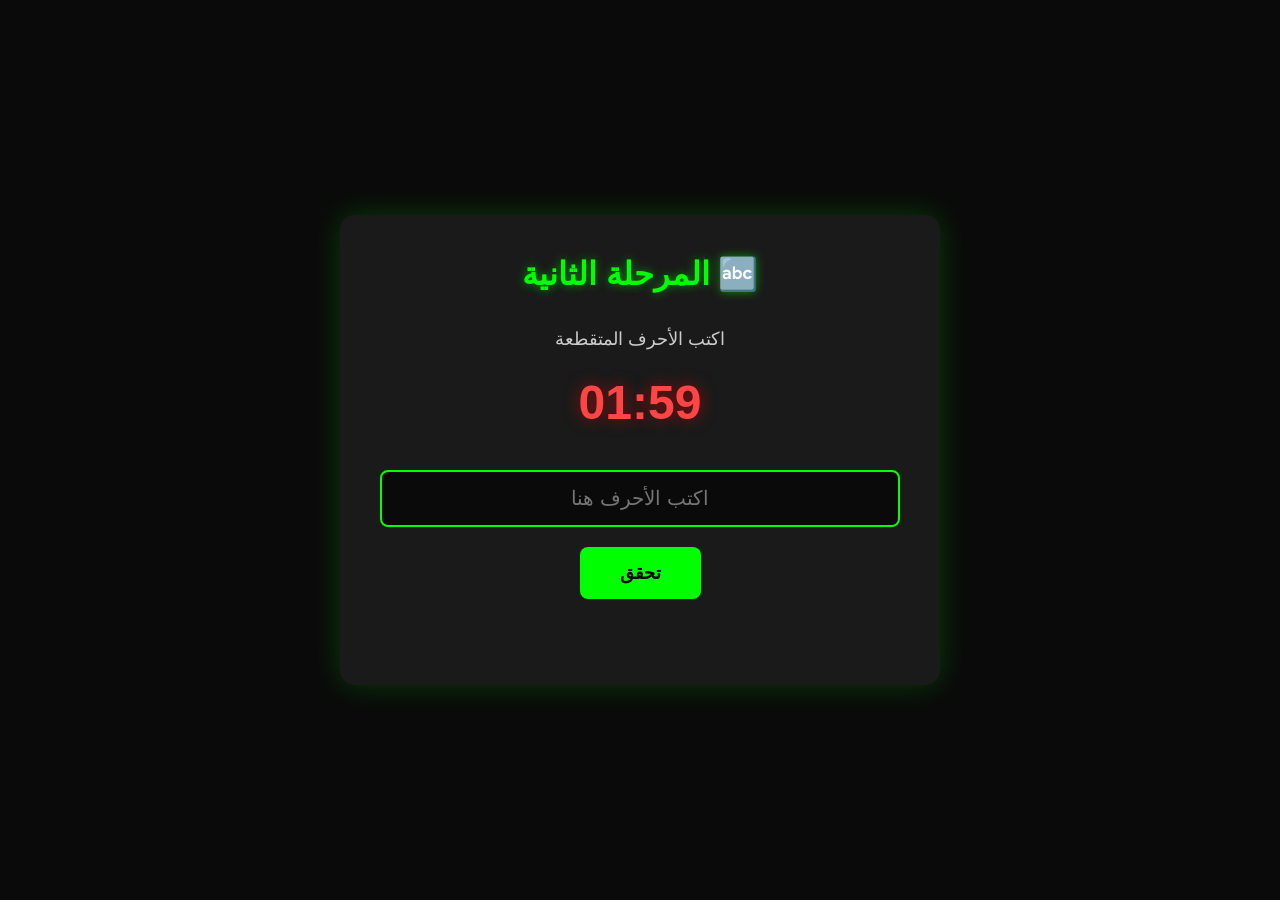
==== level2.html @ 3da8ce1b "Add level2.html for the second stage of the game" ====
<!DOCTYPE html>
<html lang="ar" dir="rtl">
<head>
    <meta charset="UTF-8">
    <meta name="viewport" content="width=device-width, initial-scale=1.0">
    <title>المرحلة الثانية</title>
    <link rel="stylesheet" href="style.css">
</head>
<body>
    <div class="container">
        <h1>🔤 المرحلة الثانية</h1>
        
        <p class="message">اكتب الأحرف المتقطعة</p>
        
        <div class="timer" id="timer">02:00</div>
        
        <input type="text" id="letters" placeholder="اكتب الأحرف هنا">
        
        <button onclick="checkLetters()">تحقق</button>
        
        <div class="error" id="error">❌ الأحرف خاطئة</div>
        
        <div class="hint" id="hint">
            💡 اتوقع انك شفت احرف متقطعه قبل قليل
        </div>
    </div>

    <script>
        let timeLeft = 120;
        let timerInterval;

        function startTimer() {
            timerInterval = setInterval(() => {
                timeLeft--;
                const minutes = Math.floor(timeLeft / 60);
                const seconds = timeLeft % 60;
                document.getElementById('timer').textContent = 
                    `${String(minutes).padStart(2, '0')}:${String(seconds).padStart(2, '0')}`;
                
                if (timeLeft <= 0) {
                    clearInterval(timerInterval);
                    document.getElementById('hint').classList.add('show');
                }
            }, 1000);
        }

        function checkLetters() {
            const letters = document.getElementById('letters').value.replace(/\s/g, '');
            
            if (letters === 'جبك') {
                clearInterval(timerInterval);
                window.location.href = 'level3.html';
            } else {
                document.getElementById('error').classList.add('show');
                setTimeout(() => {
                    document.getElementById('error').classList.remove('show');
                }, 2000);
            }
        }

        startTimer();
    </script>
</body>
</html>
---- style.css ----
* {
    margin: 0;
    padding: 0;
    box-sizing: border-box;
}

body {
    background: #0a0a0a;
    color: #fff;
    font-family: 'Arial', sans-serif;
    min-height: 100vh;
    display: flex;
    justify-content: center;
    align-items: center;
    padding: 20px;
}

.container {
    background: #1a1a1a;
    padding: 40px;
    border-radius: 15px;
    box-shadow: 0 0 30px rgba(0, 255, 0, 0.2);
    max-width: 600px;
    width: 100%;
    text-align: center;
}

h1 {
    font-size: 32px;
    margin-bottom: 30px;
    color: #0f0;
    text-shadow: 0 0 10px rgba(0, 255, 0, 0.5);
}

.timer {
    font-size: 48px;
    color: #ff4444;
    margin: 20px 0;
    font-weight: bold;
    text-shadow: 0 0 15px rgba(255, 0, 0, 0.5);
}

input[type="text"] {
    width: 100%;
    padding: 15px;
    font-size: 20px;
    background: #0a0a0a;
    border: 2px solid #0f0;
    border-radius: 8px;
    color: #fff;
    text-align: center;
    margin: 20px 0;
}

input[type="text"]:focus {
    outline: none;
    border-color: #00ff00;
    box-shadow: 0 0 10px rgba(0, 255, 0, 0.3);
}

button {
    padding: 15px 40px;
    font-size: 18px;
    background: #0f0;
    color: #000;
    border: none;
    border-radius: 8px;
    cursor: pointer;
    font-weight: bold;
    transition: all 0.3s;
}

button:hover {
    background: #00cc00;
    transform: scale(1.05);
}

.hint {
    color: #333;
    font-size: 14px;
    margin-top: 30px;
    opacity: 0;
    transition: opacity 1s;
}

.hint.show {
    opacity: 0.4;
}

.flash-text {
    position: fixed;
    top: 50%;
    left: 50%;
    transform: translate(-50%, -50%);
    font-size: 80px;
    color: #0f0;
    font-weight: bold;
    text-shadow: 0 0 20px rgba(0, 255, 0, 0.8);
    z-index: 1000;
    display: none;
}

.flash-text.show {
    display: block;
    animation: flash 1s ease-in-out;
}

@keyframes flash {
    0% { opacity: 0; transform: translate(-50%, -50%) scale(0.5); }
    50% { opacity: 1; transform: translate(-50%, -50%) scale(1.2); }
    100% { opacity: 0; transform: translate(-50%, -50%) scale(0.5); }
}

.symbols-grid {
    display: grid;
    grid-template-columns: repeat(3, 1fr);
    gap: 15px;
    margin: 30px 0;
}

.symbol-box {
    background: #0a0a0a;
    border: 2px solid #0f0;
    border-radius: 10px;
    padding: 30px;
    cursor: pointer;
    transition: all 0.3s;
    display: flex;
    justify-content: center;
    align-items: center;
    font-size: 40px;
}

.symbol-box:hover {
    background: #1a1a1a;
    border-color: #00ff00;
    transform: scale(1.05);
}

.symbol-box.selected {
    background: #0f0;
    color: #000;
}

.final-code {
    background: #0a0a0a;
    border: 2px solid #0f0;
    border-radius: 10px;
    padding: 20px;
    margin: 20px 0;
    font-size: 24px;
    font-family: monospace;
    word-break: break-all;
    color: #0f0;
}

.copy-btn {
    background: #0f0;
    color: #000;
    padding: 12px 30px;
    margin: 20px 0;
}

.message {
    font-size: 18px;
    line-height: 1.8;
    margin: 20px 0;
    color: #ccc;
}

.error {
    color: #ff4444;
    font-size: 16px;
    margin: 10px 0;
    display: none;
}

.error.show {
    display: block;
}
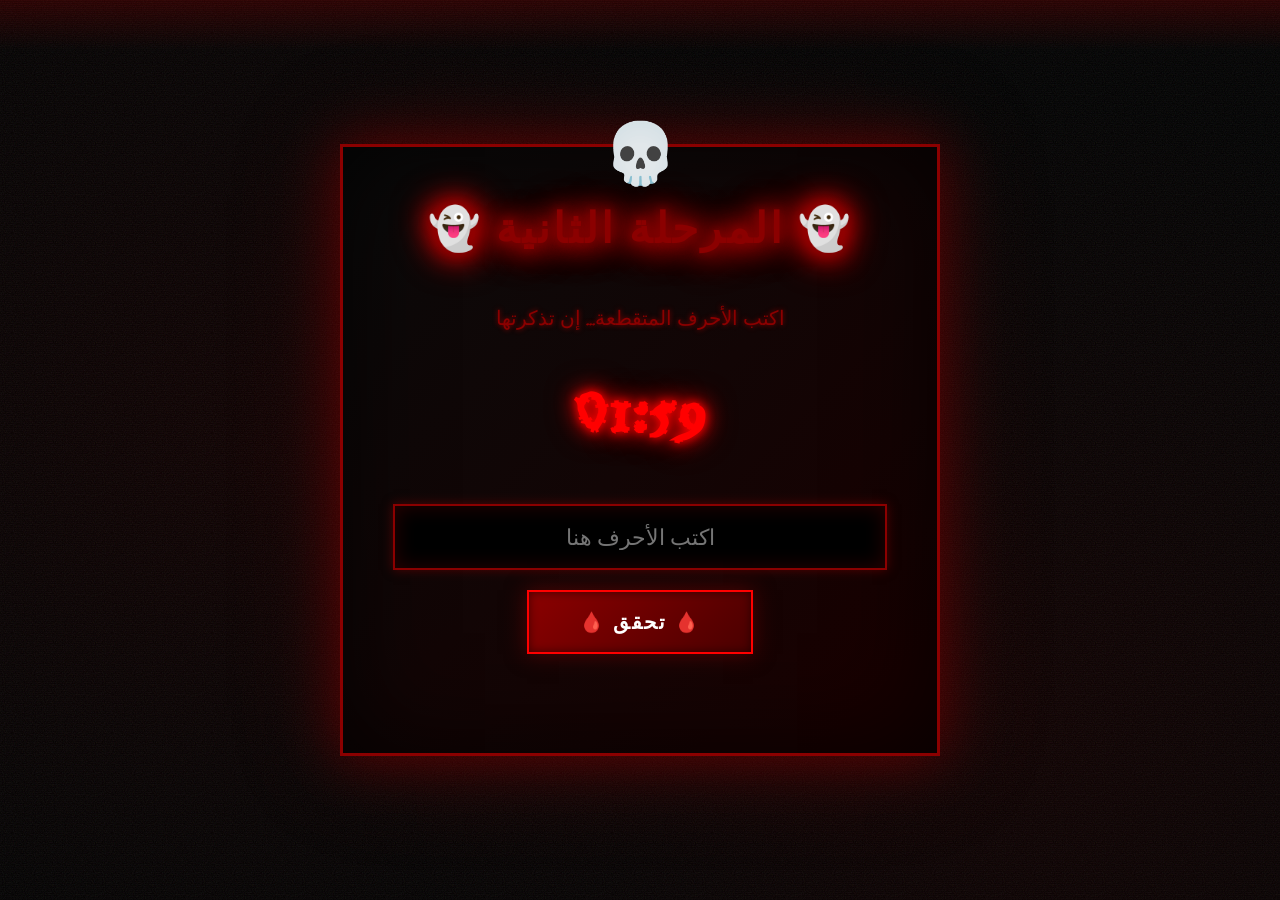
==== commit 0ac1a518: "Add emojis and update text in level2.html" ====
--- a/level2.html
+++ b/level2.html
@@ -3,25 +3,27 @@
 <head>
     <meta charset="UTF-8">
     <meta name="viewport" content="width=device-width, initial-scale=1.0">
-    <title>المرحلة الثانية</title>
+    <title>💀 المرحلة الثانية</title>
     <link rel="stylesheet" href="style.css">
 </head>
 <body>
+    <div class="blood-drip"></div>
+    
     <div class="container">
-        <h1>🔤 المرحلة الثانية</h1>
+        <h1>👻 المرحلة الثانية 👻</h1>
         
-        <p class="message">اكتب الأحرف المتقطعة</p>
+        <p class="message">اكتب الأحرف المتقطعة... إن تذكرتها</p>
         
         <div class="timer" id="timer">02:00</div>
         
         <input type="text" id="letters" placeholder="اكتب الأحرف هنا">
         
-        <button onclick="checkLetters()">تحقق</button>
+        <button onclick="checkLetters()">🩸 تحقق 🩸</button>
         
-        <div class="error" id="error">❌ الأحرف خاطئة</div>
+        <div class="error" id="error">❌ الأحرف خاطئة... الذاكرة تخونك ❌</div>
         
         <div class="hint" id="hint">
-            💡 اتوقع انك شفت احرف متقطعه قبل قليل
+            💀 اتوقع انك شفت احرف متقطعه قبل قليل 💀
         </div>
     </div>
 
--- a/style.css
+++ b/style.css
@@ -1,3 +1,5 @@
+@import url('https://fonts.googleapis.com/css2?family=Creepster&family=Nosifer&family=Eater&display=swap');
+
 * {
     margin: 0;
     padding: 0;
@@ -5,86 +7,246 @@
 }
 
 body {
-    background: #0a0a0a;
-    color: #fff;
-    font-family: 'Arial', sans-serif;
+    background: #000;
+    background-image: 
+        radial-gradient(circle at 20% 50%, rgba(139, 0, 0, 0.1) 0%, transparent 50%),
+        radial-gradient(circle at 80% 80%, rgba(139, 0, 0, 0.1) 0%, transparent 50%),
+        url('data:image/svg+xml,%3Csvg xmlns="http://www.w3.org/2000/svg" width="100" height="100"%3E%3Cfilter id="noise"%3E%3CfeTurbulence type="fractalNoise" baseFrequency="0.9" numOctaves="4" /%3E%3C/filter%3E%3Crect width="100" height="100" filter="url(%23noise)" opacity="0.1"/%3E%3C/svg%3E');
+    color: #8b0000;
+    font-family: 'Creepster', cursive;
     min-height: 100vh;
     display: flex;
     justify-content: center;
     align-items: center;
     padding: 20px;
+    position: relative;
+    overflow-x: hidden;
+}
+
+body::before {
+    content: '';
+    position: fixed;
+    top: 0;
+    left: 0;
+    width: 100%;
+    height: 100%;
+    background: 
+        repeating-linear-gradient(
+            0deg,
+            rgba(0, 0, 0, 0.15),
+            rgba(0, 0, 0, 0.15) 1px,
+            transparent 1px,
+            transparent 2px
+        );
+    pointer-events: none;
+    z-index: 1;
+    animation: flicker 0.15s infinite;
+}
+
+@keyframes flicker {
+    0% { opacity: 0.27861; }
+    5% { opacity: 0.34769; }
+    10% { opacity: 0.23604; }
+    15% { opacity: 0.90626; }
+    20% { opacity: 0.18128; }
+    25% { opacity: 0.83891; }
+    30% { opacity: 0.65583; }
+    35% { opacity: 0.67807; }
+    40% { opacity: 0.26559; }
+    45% { opacity: 0.84693; }
+    50% { opacity: 0.96019; }
+    55% { opacity: 0.08594; }
+    60% { opacity: 0.20313; }
+    65% { opacity: 0.71988; }
+    70% { opacity: 0.53455; }
+    75% { opacity: 0.37288; }
+    80% { opacity: 0.71428; }
+    85% { opacity: 0.70419; }
+    90% { opacity: 0.7003; }
+    95% { opacity: 0.36108; }
+    100% { opacity: 0.24387; }
 }
 
 .container {
-    background: #1a1a1a;
-    padding: 40px;
-    border-radius: 15px;
-    box-shadow: 0 0 30px rgba(0, 255, 0, 0.2);
+    background: linear-gradient(135deg, #0a0a0a 0%, #1a0000 100%);
+    padding: 50px;
+    border-radius: 0;
+    box-shadow: 
+        0 0 50px rgba(139, 0, 0, 0.5),
+        inset 0 0 100px rgba(0, 0, 0, 0.8),
+        0 0 100px rgba(139, 0, 0, 0.3);
     max-width: 600px;
     width: 100%;
     text-align: center;
+    position: relative;
+    border: 3px solid #8b0000;
+    animation: containerPulse 3s infinite;
+    z-index: 2;
+}
+
+@keyframes containerPulse {
+    0%, 100% { 
+        box-shadow: 
+            0 0 50px rgba(139, 0, 0, 0.5),
+            inset 0 0 100px rgba(0, 0, 0, 0.8);
+    }
+    50% { 
+        box-shadow: 
+            0 0 80px rgba(139, 0, 0, 0.8),
+            inset 0 0 100px rgba(0, 0, 0, 0.8);
+    }
+}
+
+.container::before {
+    content: '💀';
+    position: absolute;
+    top: -30px;
+    left: 50%;
+    transform: translateX(-50%);
+    font-size: 60px;
+    animation: skullFloat 2s infinite;
+}
+
+@keyframes skullFloat {
+    0%, 100% { transform: translateX(-50%) translateY(0); }
+    50% { transform: translateX(-50%) translateY(-10px); }
 }
 
 h1 {
-    font-size: 32px;
+    font-family: 'Nosifer', cursive;
+    font-size: 42px;
     margin-bottom: 30px;
-    color: #0f0;
-    text-shadow: 0 0 10px rgba(0, 255, 0, 0.5);
+    color: #8b0000;
+    text-shadow: 
+        0 0 10px #8b0000,
+        0 0 20px #8b0000,
+        0 0 30px #ff0000,
+        0 0 40px #ff0000,
+        2px 2px 4px #000;
+    animation: textGlitch 5s infinite;
+    letter-spacing: 3px;
+}
+
+@keyframes textGlitch {
+    0%, 100% { transform: translate(0); }
+    10% { transform: translate(-2px, 2px); }
+    20% { transform: translate(2px, -2px); }
+    30% { transform: translate(-2px, -2px); }
+    40% { transform: translate(2px, 2px); }
+    50% { transform: translate(0); }
 }
 
 .timer {
-    font-size: 48px;
-    color: #ff4444;
+    font-family: 'Eater', cursive;
+    font-size: 58px;
+    color: #ff0000;
     margin: 20px 0;
     font-weight: bold;
-    text-shadow: 0 0 15px rgba(255, 0, 0, 0.5);
+    text-shadow: 
+        0 0 10px #ff0000,
+        0 0 20px #ff0000,
+        0 0 30px #8b0000;
+    animation: timerPulse 1s infinite;
+}
+
+@keyframes timerPulse {
+    0%, 100% { transform: scale(1); }
+    50% { transform: scale(1.05); }
 }
 
 input[type="text"] {
     width: 100%;
-    padding: 15px;
-    font-size: 20px;
-    background: #0a0a0a;
-    border: 2px solid #0f0;
-    border-radius: 8px;
-    color: #fff;
+    padding: 18px;
+    font-size: 22px;
+    font-family: 'Creepster', cursive;
+    background: #000;
+    border: 2px solid #8b0000;
+    border-radius: 0;
+    color: #ff0000;
     text-align: center;
     margin: 20px 0;
+    box-shadow: 
+        inset 0 0 20px rgba(139, 0, 0, 0.3),
+        0 0 10px rgba(139, 0, 0, 0.5);
+    transition: all 0.3s;
 }
 
 input[type="text"]:focus {
     outline: none;
-    border-color: #00ff00;
-    box-shadow: 0 0 10px rgba(0, 255, 0, 0.3);
+    border-color: #ff0000;
+    box-shadow: 
+        inset 0 0 30px rgba(255, 0, 0, 0.3),
+        0 0 20px rgba(255, 0, 0, 0.8);
+    animation: inputShake 0.5s;
+}
+
+@keyframes inputShake {
+    0%, 100% { transform: translateX(0); }
+    25% { transform: translateX(-5px); }
+    75% { transform: translateX(5px); }
 }
 
 button {
-    padding: 15px 40px;
-    font-size: 18px;
-    background: #0f0;
-    color: #000;
-    border: none;
-    border-radius: 8px;
+    padding: 18px 50px;
+    font-size: 20px;
+    font-family: 'Creepster', cursive;
+    background: linear-gradient(135deg, #8b0000 0%, #4a0000 100%);
+    color: #fff;
+    border: 2px solid #ff0000;
+    border-radius: 0;
     cursor: pointer;
     font-weight: bold;
     transition: all 0.3s;
+    text-transform: uppercase;
+    letter-spacing: 2px;
+    box-shadow: 
+        0 0 20px rgba(139, 0, 0, 0.5),
+        inset 0 0 10px rgba(0, 0, 0, 0.5);
+    position: relative;
+    overflow: hidden;
+}
+
+button::before {
+    content: '';
+    position: absolute;
+    top: 0;
+    left: -100%;
+    width: 100%;
+    height: 100%;
+    background: linear-gradient(90deg, transparent, rgba(255, 0, 0, 0.3), transparent);
+    transition: left 0.5s;
+}
+
+button:hover::before {
+    left: 100%;
 }
 
 button:hover {
-    background: #00cc00;
+    background: linear-gradient(135deg, #ff0000 0%, #8b0000 100%);
     transform: scale(1.05);
+    box-shadow: 
+        0 0 30px rgba(255, 0, 0, 0.8),
+        inset 0 0 20px rgba(0, 0, 0, 0.5);
 }
 
 .hint {
-    color: #333;
-    font-size: 14px;
+    color: #8b0000;
+    font-size: 16px;
     margin-top: 30px;
     opacity: 0;
     transition: opacity 1s;
+    font-family: 'Creepster', cursive;
+    text-shadow: 0 0 5px #8b0000;
 }
 
 .hint.show {
-    opacity: 0.4;
+    opacity: 0.65;
+    animation: hintPulse 2s infinite;
+}
+
+@keyframes hintPulse {
+    0%, 100% { opacity: 0.65; }
+    50% { opacity: 0.8; }
 }
 
 .flash-text {
@@ -92,12 +254,23 @@
     top: 50%;
     left: 50%;
     transform: translate(-50%, -50%);
-    font-size: 80px;
-    color: #0f0;
+    font-size: 100px;
+    font-family: 'Nosifer', cursive;
+    color: #ff0000;
     font-weight: bold;
-    text-shadow: 0 0 20px rgba(0, 255, 0, 0.8);
+    text-shadow: 
+        0 0 20px #ff0000,
+        0 0 40px #8b0000,
+        0 0 60px #8b0000;
     z-index: 1000;
     display: none;
+    animation: flashShake 0.5s;
+}
+
+@keyframes flashShake {
+    0%, 100% { transform: translate(-50%, -50%) rotate(0deg); }
+    25% { transform: translate(-50%, -50%) rotate(-5deg); }
+    75% { transform: translate(-50%, -50%) rotate(5deg); }
 }
 
 .flash-text.show {
@@ -107,74 +280,164 @@
 
 @keyframes flash {
     0% { opacity: 0; transform: translate(-50%, -50%) scale(0.5); }
-    50% { opacity: 1; transform: translate(-50%, -50%) scale(1.2); }
+    50% { opacity: 1; transform: translate(-50%, -50%) scale(1.5); }
     100% { opacity: 0; transform: translate(-50%, -50%) scale(0.5); }
 }
 
 .symbols-grid {
     display: grid;
     grid-template-columns: repeat(3, 1fr);
-    gap: 15px;
+    gap: 20px;
     margin: 30px 0;
 }
 
 .symbol-box {
-    background: #0a0a0a;
-    border: 2px solid #0f0;
-    border-radius: 10px;
-    padding: 30px;
+    background: #000;
+    border: 3px solid #8b0000;
+    padding: 40px;
     cursor: pointer;
     transition: all 0.3s;
     display: flex;
     justify-content: center;
     align-items: center;
-    font-size: 40px;
+    font-size: 50px;
+    position: relative;
+    box-shadow: 
+        inset 0 0 20px rgba(139, 0, 0, 0.3),
+        0 0 10px rgba(139, 0, 0, 0.5);
 }
 
 .symbol-box:hover {
-    background: #1a1a1a;
-    border-color: #00ff00;
-    transform: scale(1.05);
+    background: #1a0000;
+    border-color: #ff0000;
+    transform: scale(1.1) rotate(5deg);
+    box-shadow: 
+        0 0 30px rgba(255, 0, 0, 0.8),
+        inset 0 0 30px rgba(139, 0, 0, 0.5);
 }
 
 .symbol-box.selected {
-    background: #0f0;
-    color: #000;
+    background: #8b0000;
+    border-color: #ff0000;
+    box-shadow: 
+        0 0 40px rgba(255, 0, 0, 1),
+        inset 0 0 30px rgba(0, 0, 0, 0.5);
+    animation: selectedPulse 1s infinite;
+}
+
+@keyframes selectedPulse {
+    0%, 100% { transform: scale(1); }
+    50% { transform: scale(1.05); }
 }
 
 .final-code {
-    background: #0a0a0a;
-    border: 2px solid #0f0;
-    border-radius: 10px;
-    padding: 20px;
+    background: #000;
+    border: 3px solid #8b0000;
+    padding: 25px;
     margin: 20px 0;
-    font-size: 24px;
-    font-family: monospace;
+    font-size: 28px;
+    font-family: 'Eater', cursive;
     word-break: break-all;
-    color: #0f0;
+    color: #ff0000;
+    text-shadow: 0 0 10px #ff0000;
+    box-shadow: 
+        inset 0 0 30px rgba(139, 0, 0, 0.3),
+        0 0 20px rgba(139, 0, 0, 0.5);
+    animation: codeGlow 2s infinite;
+}
+
+@keyframes codeGlow {
+    0%, 100% { 
+        box-shadow: 
+            inset 0 0 30px rgba(139, 0, 0, 0.3),
+            0 0 20px rgba(139, 0, 0, 0.5);
+    }
+    50% { 
+        box-shadow: 
+            inset 0 0 50px rgba(255, 0, 0, 0.5),
+            0 0 40px rgba(255, 0, 0, 0.8);
+    }
 }
 
 .copy-btn {
-    background: #0f0;
-    color: #000;
-    padding: 12px 30px;
+    background: linear-gradient(135deg, #8b0000 0%, #4a0000 100%);
+    color: #fff;
+    padding: 15px 40px;
     margin: 20px 0;
 }
 
 .message {
-    font-size: 18px;
+    font-size: 20px;
     line-height: 1.8;
     margin: 20px 0;
-    color: #ccc;
+    color: #8b0000;
+    font-family: 'Creepster', cursive;
+    text-shadow: 0 0 5px #8b0000;
 }
 
 .error {
-    color: #ff4444;
-    font-size: 16px;
+    color: #ff0000;
+    font-size: 18px;
     margin: 10px 0;
     display: none;
+    font-family: 'Creepster', cursive;
+    text-shadow: 0 0 10px #ff0000;
+    animation: errorShake 0.5s;
+}
+
+@keyframes errorShake {
+    0%, 100% { transform: translateX(0); }
+    25% { transform: translateX(-10px); }
+    75% { transform: translateX(10px); }
 }
 
 .error.show {
     display: block;
 }
+
+/* تأثيرات إضافية مرعبة */
+.blood-drip {
+    position: absolute;
+    top: 0;
+    width: 100%;
+    height: 50px;
+    background: linear-gradient(180deg, #8b0000 0%, transparent 100%);
+    opacity: 0.3;
+}
+
+.eye {
+    position: fixed;
+    font-size: 30px;
+    opacity: 0.1;
+    animation: eyeBlink 5s infinite;
+    pointer-events: none;
+    z-index: 0;
+}
+
+@keyframes eyeBlink {
+    0%, 100% { opacity: 0.1; }
+    50% { opacity: 0.3; }
+}
+
+/* عيون تراقب في الخلفية */
+body::after {
+    content: '👁️ 👁️ 👁️ 👁️ 👁️ 👁️ 👁️ 👁️';
+    position: fixed;
+    top: 0;
+    left: 0;
+    width: 100%;
+    height: 100%;
+    display: flex;
+    justify-content: space-around;
+    align-items: center;
+    font-size: 40px;
+    opacity: 0.05;
+    pointer-events: none;
+    z-index: 0;
+    animation: eyesFloat 10s infinite;
+}
+
+@keyframes eyesFloat {
+    0%, 100% { transform: translateY(0); }
+    50% { transform: translateY(-20px); }
+    }
